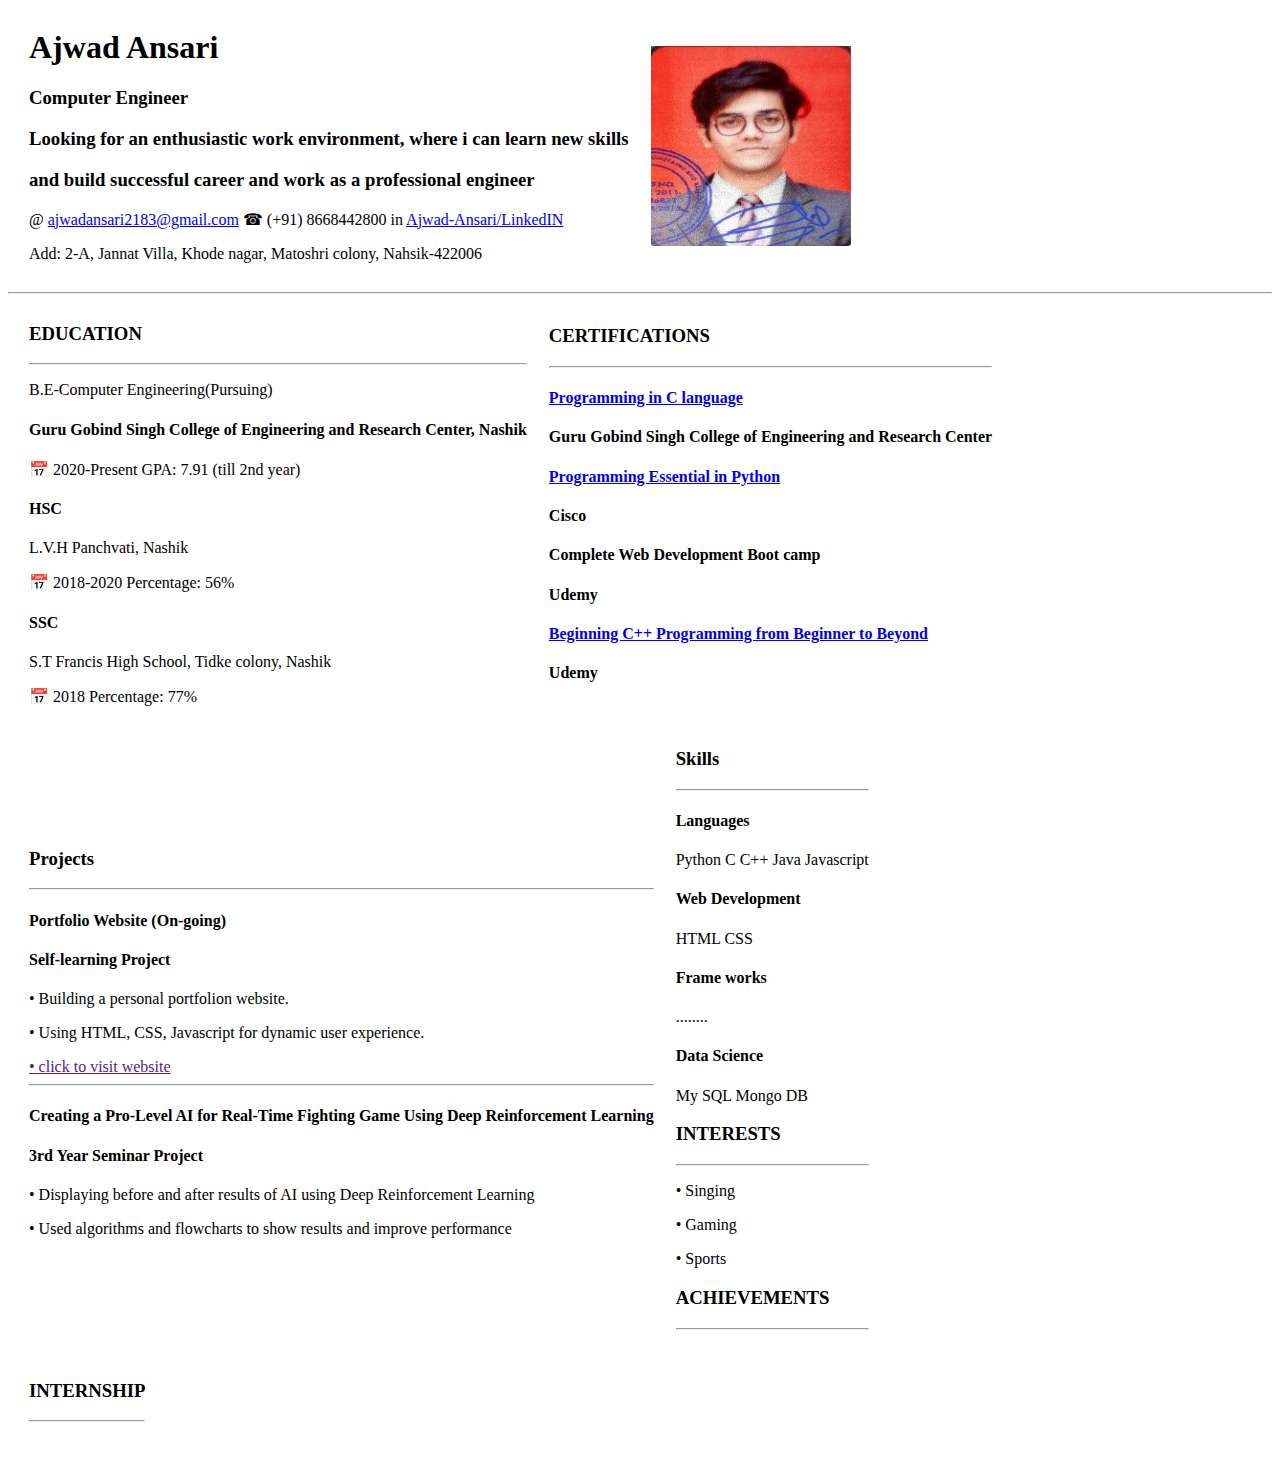
==== Ajwad Portfolio.html @ 962dc4ae "Add files via upload" ====
<html>
    <head>
        <title>Ajwad's Personal site</title>
        <link rel="icon" href="favicon.ico?v=2">
    </head>

    <link rel="stylesheet" href="C:\Users\ajwad\OneDrive\Desktop\Ajwad Programming\Web Development udemy\css\styles.css">

    <body>
        <table cellspacing="20">
            <tr>
                <td>
                    <h1>Ajwad Ansari</h1>
                    <h3>Computer Engineer</h3>
                    <h3>Looking for an enthusiastic work environment, where i can learn new skills <p> and build successful career and work as a professional engineer</p></h3>
                    <p>@ <a href = "https://mail.google.com/mail/u/0/#inbox"> ajwadansari2183@gmail.com</a>
                    ☎ (+91) 8668442800
                    in <a href = "https://www.linkedin.com/in/ajwad-ansari-5758a0248">Ajwad-Ansari/LinkedIN</a></p>
                    <p>Add: 2-A, Jannat Villa, Khode nagar, Matoshri colony, Nahsik-422006</p>
                </td>
                <td>
                    <img src="Adobe Scan 30 Jan 2023_1.jpg" alt="" width="200" height="200">
                </td>
            </tr>
        </table>
<hr>
        <table cellspacing="20">
            <tr>
                <td>
                    <h3>EDUCATION</h3>
                    <hr>
                    <P>B.E-Computer Engineering(Pursuing)</P>
                    <h4>Guru Gobind Singh College of Engineering and Research Center, Nashik</h4>
                    <p>📅 2020-Present             GPA: 7.91 (till 2nd year)</p>
                    <h4>HSC</h4>
                    <p>L.V.H Panchvati, Nashik</p>
                    <p>📅 2018-2020                Percentage: 56%</p>
                    <h4>SSC</h4>
                    <P>S.T Francis High School, Tidke colony, Nashik</P>
                    <P>📅 2018                     Percentage: 77%</P>
                </td>
                
                <td>
                    <h3>CERTIFICATIONS</h3>
                    <hr>                    
                    <h4><a href="file:///C:/Users/ajwad/OneDrive/Desktop/Ajwad%20Programming/Web%20Development%20udemy/Ajwad%20Website%20Resume/Certificate%20for%20_Ansari%20Mohammad%20Ajwad%20Husai..._%20for%20_Guru%20Gobind%20Singh%20College%20o..._.pdf">Programming in C language</a></h4>
                    <h4>Guru Gobind Singh College of Engineering and Research Center</h4>
                    
                    <h4><a href="file:///C:/Users/ajwad/OneDrive/Desktop/Ajwad%20Programming/Web%20Development%20udemy/Ajwad%20Website%20Resume/Mohammad%20AjwadAnsari-Python-Batch1-certificate.pdf">Programming Essential in Python</a></h4>
                    <h4>Cisco</h4>

                    <h4>Complete Web Development Boot camp</h4>
                    <h4>Udemy</h4>

                    <h4><a href="file:///C:/Users/ajwad/OneDrive/Desktop/Ajwad%20Programming/Web%20Development%20udemy/Ajwad%20Website%20Resume/UC-9185f6a8-4e78-4716-9d9b-265fb9f29f1e.pdf">Beginning C++ Programming from Beginner to Beyond</a></h4>
                    <h4>Udemy</h4>
                </td>
            </tr>
        </table>
        <table cellspacing="20">
            <tr>
                <td>
                    <h3>Projects</h3>
                    <hr>
                    <h4>Portfolio Website (On-going)</h4>
                    <h4>Self-learning Project</h4>
                    <p>• Building a personal portfolion website.</p>
                    <p>• Using HTML, CSS, Javascript for dynamic user experience.</p>
                    <a href="">• click to visit website</a>
                    <hr>
                    <h4>Creating a Pro-Level AI for Real-Time Fighting Game Using Deep Reinforcement Learning</h4>
                    <h4>3rd Year Seminar Project</h4>
                    <p>• Displaying before and after results of AI using Deep Reinforcement Learning</p>
                    <p>• Used algorithms and flowcharts to show results and improve performance</p>
                </td>
                <td>
                    <h3>Skills</h3>
                    <hr>
                    <h4>Languages</h4>
                    <p>Python  C  C++  Java  Javascript </p>
                    <h4>Web Development</h4>
                    <p>HTML  CSS</p>
                    <h4>Frame works</h4>
                    <p>........</p>
                    <h4>Data Science</h4>
                    <p>My SQL  Mongo DB</p>
                    <h3>INTERESTS</h3>
                    <hr>
                    <p>• Singing</p>
                    <p>• Gaming</p>
                    <p>• Sports</p>
                    <h3>ACHIEVEMENTS</h3>
                    <hr>
                </td>
            </tr>        
        </table>
        <table cellspacing="20">
            <tr>
                <td><h3>INTERNSHIP</h3>
                <hr>
                </td>
            </tr>
        </table>
    </body>    
</html>
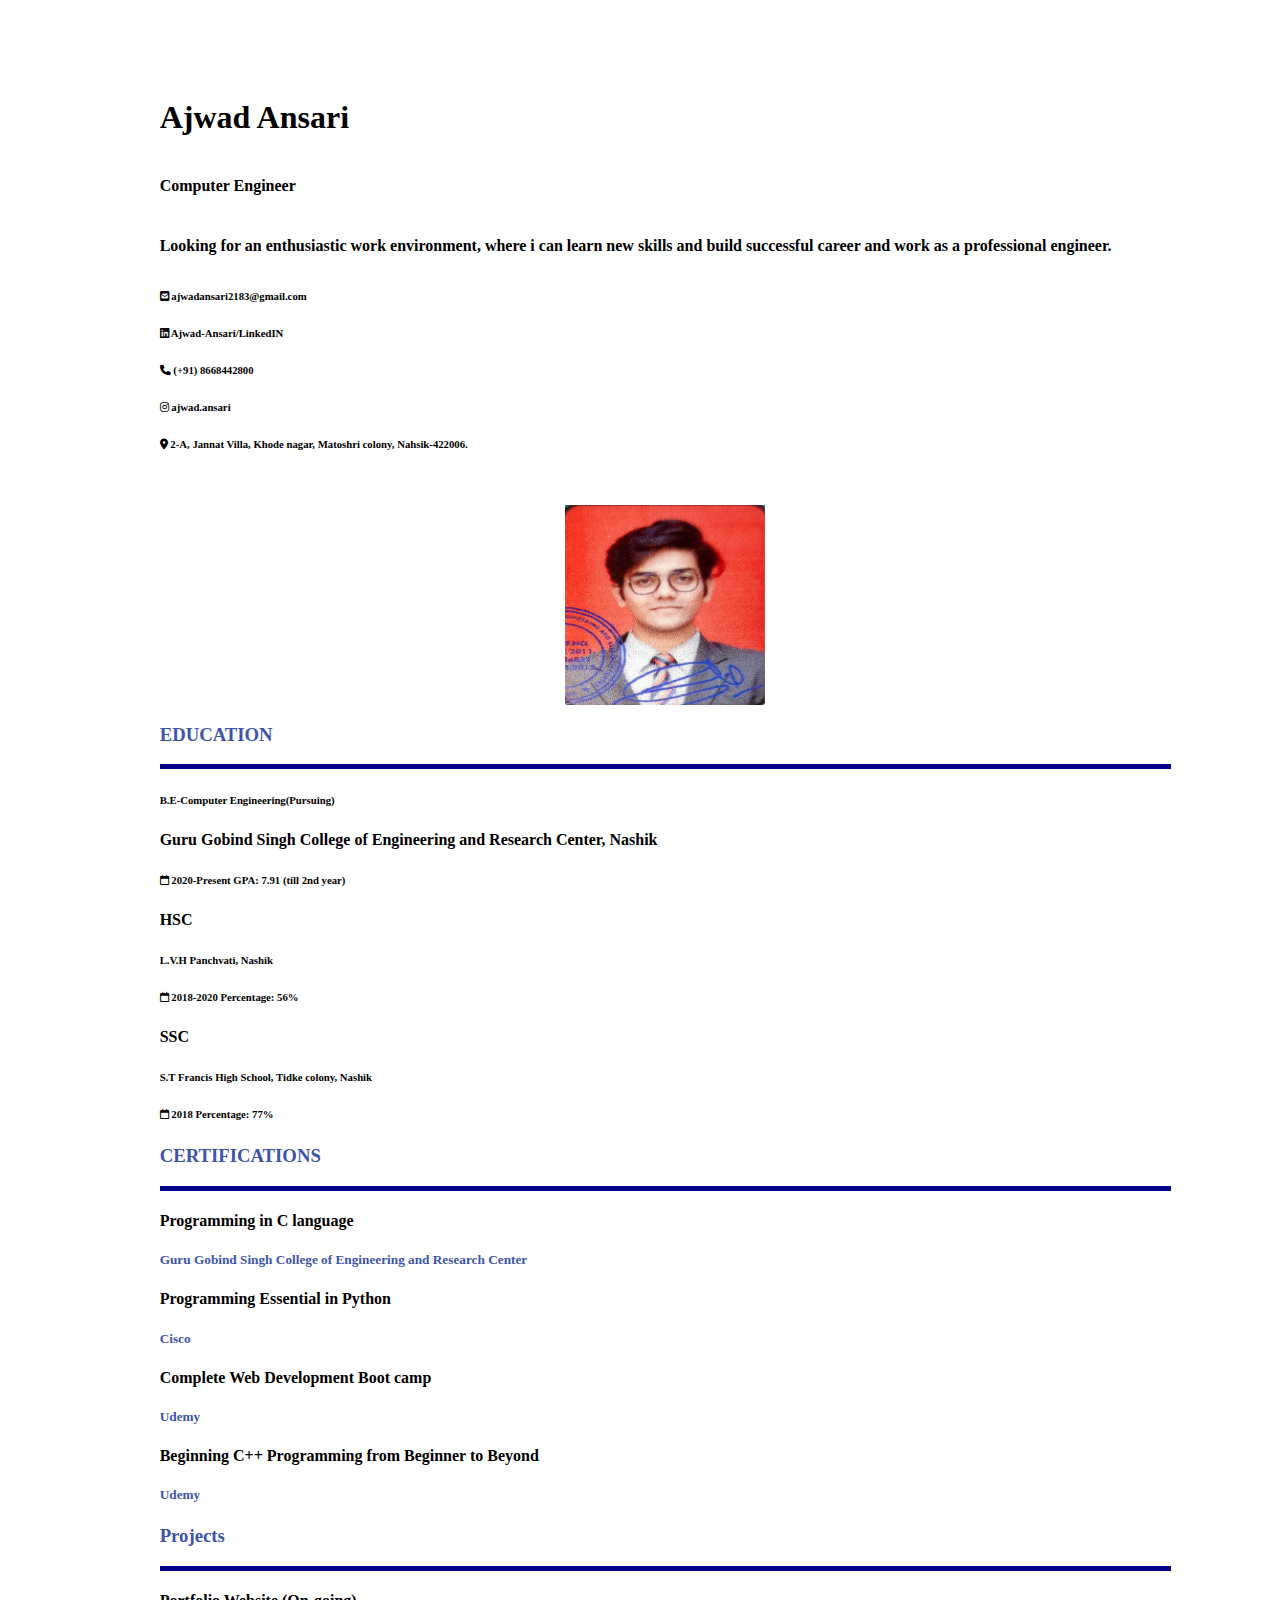
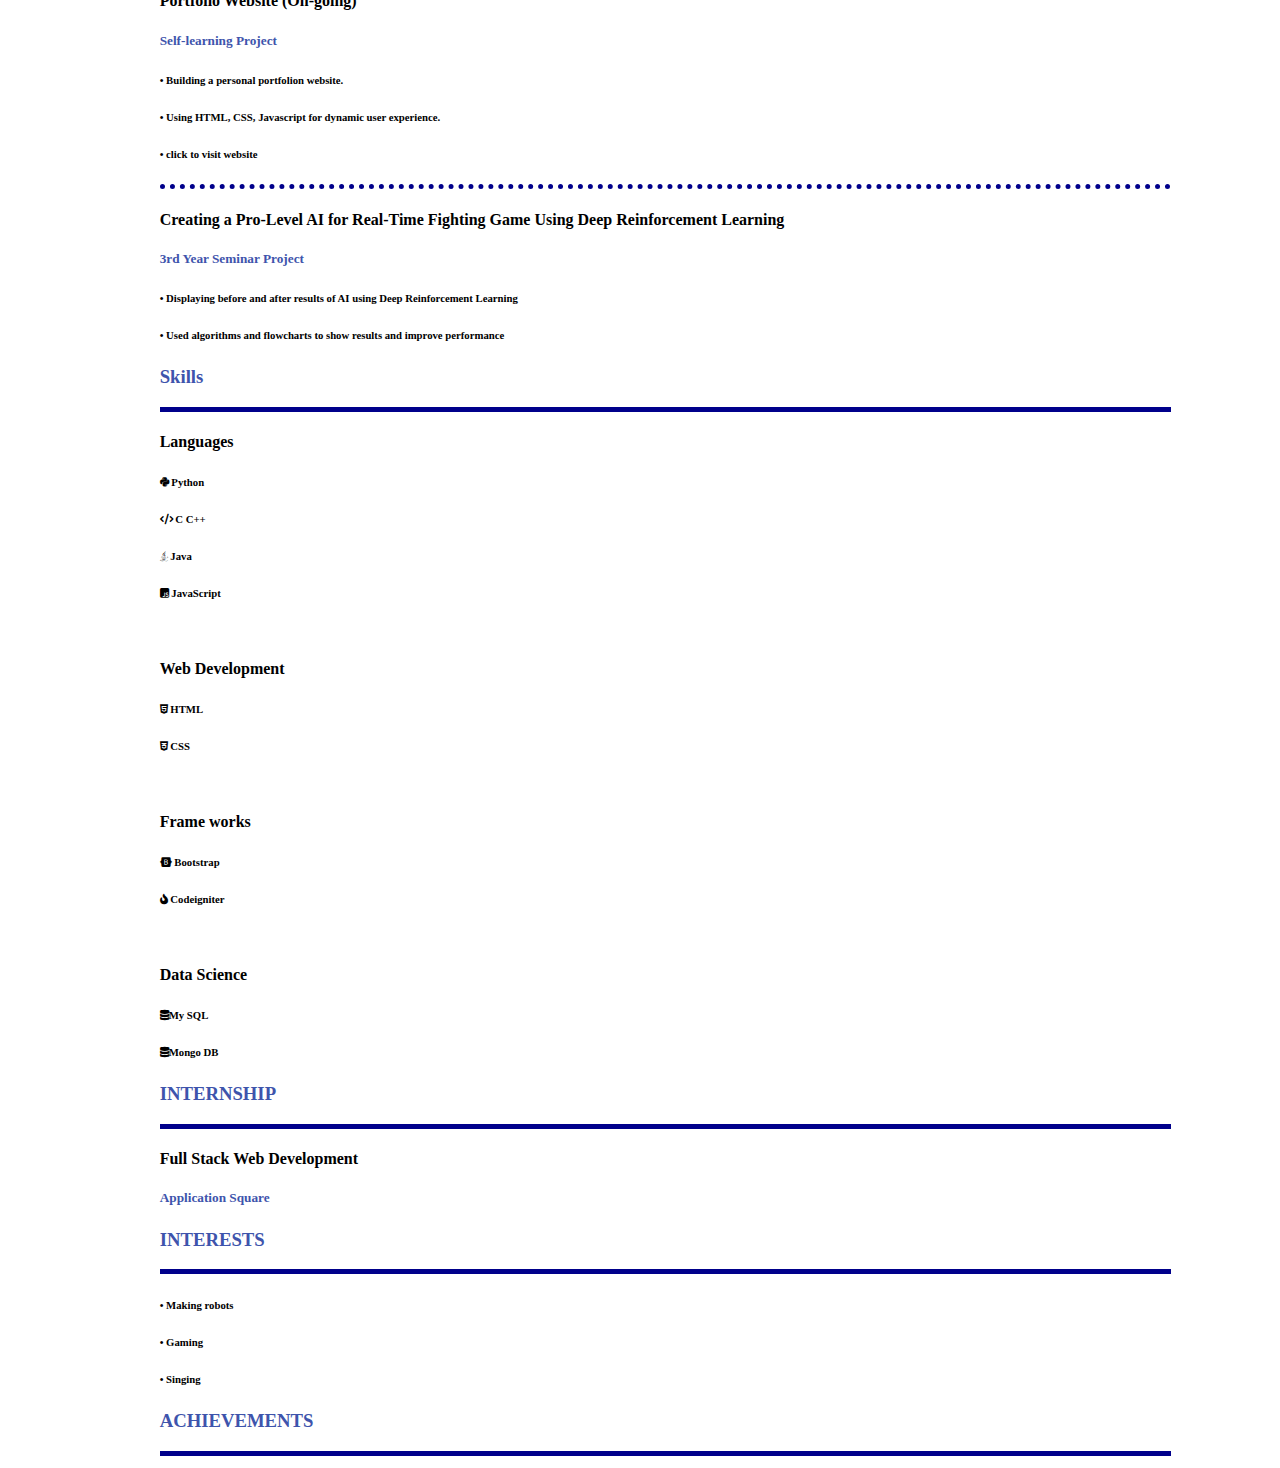
==== commit 53cfd594: "Add files via upload" ====
--- a/Ajwad Portfolio.html
+++ b/Ajwad Portfolio.html
@@ -1,105 +1,169 @@
 <html>
     <head>
         <title>Ajwad's Personal site</title>
+        <!-- Title icon link -->
         <link rel="icon" href="favicon.ico?v=2">
+
+        <!-- Bootstrap -->
+        <link href="https://cdn.jsdelivr.net/npm/bootstrap@5.3.0-alpha1/dist/css/bootstrap.min.css" rel="stylesheet" integrity="sha384-GLhlTQ8iRABdZLl6O3oVMWSktQOp6b7In1Zl3/Jr59b6EGGoI1aFkw7cmDA6j6gD" crossorigin="anonymous">
+
+        <!-- Flaticon -->
+        <link rel="stylesheet" href="https://cdnjs.cloudflare.com/ajax/libs/font-awesome/6.3.0/css/all.min.css">
     </head>
 
-    <link rel="stylesheet" href="C:\Users\ajwad\OneDrive\Desktop\Ajwad Programming\Web Development udemy\css\styles.css">
+    <link rel="stylesheet" href="styles1.css">
 
     <body>
-        <table cellspacing="20">
-            <tr>
-                <td>
-                    <h1>Ajwad Ansari</h1>
-                    <h3>Computer Engineer</h3>
-                    <h3>Looking for an enthusiastic work environment, where i can learn new skills <p> and build successful career and work as a professional engineer</p></h3>
-                    <p>@ <a href = "https://mail.google.com/mail/u/0/#inbox"> ajwadansari2183@gmail.com</a>
-                    ☎ (+91) 8668442800
-                    in <a href = "https://www.linkedin.com/in/ajwad-ansari-5758a0248">Ajwad-Ansari/LinkedIN</a></p>
-                    <p>Add: 2-A, Jannat Villa, Khode nagar, Matoshri colony, Nahsik-422006</p>
-                </td>
-                <td>
-                    <img src="Adobe Scan 30 Jan 2023_1.jpg" alt="" width="200" height="200">
-                </td>
-            </tr>
-        </table>
-<hr>
-        <table cellspacing="20">
-            <tr>
-                <td>
+        <script src="https://cdn.jsdelivr.net/npm/bootstrap@5.3.0-alpha1/dist/js/bootstrap.bundle.min.js" integrity="sha384-w76AqPfDkMBDXo30jS1Sgez6pr3x5MlQ1ZAGC+nuZB+EYdgRZgiwxhTBTkF7CXvN" crossorigin="anonymous"></script>
+        
+        <!-- Profile section -->
+        <section id = profile>
+            <table>
+                <div class="row" >
+                    <div class="col profile_col">
+                        <h1 class="name">Ajwad Ansari</h1>
+                        <h4 class="course">Computer Engineer</h4>
+                        <h4 class="description">Looking for an enthusiastic work environment, where i can learn new skills and build successful career and work as a professional engineer.</h4>
+                        <div class="row">
+                            <div class="col">
+                                <h6><i class="fa-solid fa-square-envelope"></i><a class="mail" href = "https://mail.google.com/mail/u/0/#inbox"> ajwadansari2183@gmail.com </a></h6>
+                                <h6><i class="fa-brands fa-linkedin"></i><a class="linkedin" href = "https://www.linkedin.com/in/ajwad-ansari-5758a0248"> Ajwad-Ansari/LinkedIN</a></h6>
+                            </div>
+                            <div class="col">
+                                <h6 class="phone"><i class="fa-solid fa-phone"></i> (+91) 8668442800</p>
+                                <h6><i class="fa-brands fa-instagram"></i><a class="insta" href="https://www.instagram.com/ajwad.ansari/"> ajwad.ansari</a></h6>
+                            </div>
+                            <h6><i class="fa-solid fa-location-dot"></i> 2-A, Jannat Villa, Khode nagar, Matoshri colony, Nahsik-422006.</h6>
+                        </div>
+                    </div>
+                    <div class="col img_col">
+                        <img class="image" src="Adobe Scan 30 Jan 2023_1.jpg" alt="">
+                    </div>
+                </div>   
+                <!-- <hr class="profile_hr">  -->
+            </table>
+        </section>
+        
+    <!-- Education Certifications -->
+        
+        <section id="mid_section">
+            <div class="row">
+                <div class="col col-lg-6">
                     <h3>EDUCATION</h3>
                     <hr>
-                    <P>B.E-Computer Engineering(Pursuing)</P>
+                    <h6>B.E-Computer Engineering(Pursuing)</h6>
                     <h4>Guru Gobind Singh College of Engineering and Research Center, Nashik</h4>
-                    <p>📅 2020-Present             GPA: 7.91 (till 2nd year)</p>
+                    <h6><i class="fa-regular fa-calendar"></i> 2020-Present GPA: 7.91 (till 2nd year)</h6>
                     <h4>HSC</h4>
-                    <p>L.V.H Panchvati, Nashik</p>
-                    <p>📅 2018-2020                Percentage: 56%</p>
+                    <h6>L.V.H Panchvati, Nashik</h6>
+                    <h6><i class="fa-regular fa-calendar"></i> 2018-2020 Percentage: 56%</h6>
                     <h4>SSC</h4>
-                    <P>S.T Francis High School, Tidke colony, Nashik</P>
-                    <P>📅 2018                     Percentage: 77%</P>
-                </td>
-                
-                <td>
+                    <h6>S.T Francis High School, Tidke colony, Nashik</h6>
+                    <h6><i class="fa-regular fa-calendar"></i> 2018 Percentage: 77%</h6>
+                </div>
+                <div class="col col-lg-6">
                     <h3>CERTIFICATIONS</h3>
                     <hr>                    
                     <h4><a href="file:///C:/Users/ajwad/OneDrive/Desktop/Ajwad%20Programming/Web%20Development%20udemy/Ajwad%20Website%20Resume/Certificate%20for%20_Ansari%20Mohammad%20Ajwad%20Husai..._%20for%20_Guru%20Gobind%20Singh%20College%20o..._.pdf">Programming in C language</a></h4>
-                    <h4>Guru Gobind Singh College of Engineering and Research Center</h4>
-                    
+                    <h5 class="certifications">Guru Gobind Singh College of Engineering and Research Center</h5>                
                     <h4><a href="file:///C:/Users/ajwad/OneDrive/Desktop/Ajwad%20Programming/Web%20Development%20udemy/Ajwad%20Website%20Resume/Mohammad%20AjwadAnsari-Python-Batch1-certificate.pdf">Programming Essential in Python</a></h4>
-                    <h4>Cisco</h4>
+                    <h5 class="certifications">Cisco</h5>
+                    <h4>Complete Web Development Boot camp</h4>
+                    <h5 class="certifications">Udemy</h5>
+                    <h4><a href="file:///C:/Users/ajwad/OneDrive/Desktop/Ajwad%20Programming/Web%20Development%20udemy/Ajwad%20Website%20Resume/UC-9185f6a8-4e78-4716-9d9b-265fb9f29f1e.pdf">Beginning C++ Programming from Beginner to Beyond</a></h4>
+                    <h5 class="certifications">Udemy</h5>
+                </div>      
+            </div>
+        </section>
 
-                    <h4>Complete Web Development Boot camp</h4>
-                    <h4>Udemy</h4>
+<!-- Projects skills -->
 
-                    <h4><a href="file:///C:/Users/ajwad/OneDrive/Desktop/Ajwad%20Programming/Web%20Development%20udemy/Ajwad%20Website%20Resume/UC-9185f6a8-4e78-4716-9d9b-265fb9f29f1e.pdf">Beginning C++ Programming from Beginner to Beyond</a></h4>
-                    <h4>Udemy</h4>
-                </td>
-            </tr>
-        </table>
-        <table cellspacing="20">
-            <tr>
-                <td>
+        <section id="project_skills">
+            <div class="row">
+                <div class="col">
                     <h3>Projects</h3>
                     <hr>
                     <h4>Portfolio Website (On-going)</h4>
-                    <h4>Self-learning Project</h4>
-                    <p>• Building a personal portfolion website.</p>
-                    <p>• Using HTML, CSS, Javascript for dynamic user experience.</p>
-                    <a href="">• click to visit website</a>
-                    <hr>
+                    <h5>Self-learning Project</h5>
+                    <h6>• Building a personal portfolion website.</h6>
+                    <h6>• Using HTML, CSS, Javascript for dynamic user experience.</h6>
+                    <h6><a href="">• click to visit website</a></h6>
+                    <hr class="project_hr">
                     <h4>Creating a Pro-Level AI for Real-Time Fighting Game Using Deep Reinforcement Learning</h4>
-                    <h4>3rd Year Seminar Project</h4>
-                    <p>• Displaying before and after results of AI using Deep Reinforcement Learning</p>
-                    <p>• Used algorithms and flowcharts to show results and improve performance</p>
-                </td>
-                <td>
+                    <h5>3rd Year Seminar Project</h5>
+                    <h6>• Displaying before and after results of AI using Deep Reinforcement Learning</h6>
+                    <h6>• Used algorithms and flowcharts to show results and improve performance</h6>
+                </div>
+                <div class="col">
                     <h3>Skills</h3>
                     <hr>
                     <h4>Languages</h4>
-                    <p>Python  C  C++  Java  Javascript </p>
+                    <div class="">
+                        <div class="row language">
+                            <div class="col col-lg-3 skills">
+                                <h6><i class="fa-brands fa-python"></i> Python </h6>
+                            </div>
+                            <div class="col col-lg-3 skills">
+                                <h6><i class="fa-solid fa-code"></i> C  C++ </h6>
+                            </div>
+                            <div class="col col-lg-3 skills">
+                                <h6><i class="fa-brands fa-java"></i> Java</h6>
+                            </div>
+                            <div class="col col-lg-3 skills">
+                                <h6><i class="fa-brands fa-square-js"></i> JavaScript</h6>
+                            </div>
+                        </div> 
+                    </div>
                     <h4>Web Development</h4>
-                    <p>HTML  CSS</p>
+                    <div class="row web">
+                        <div class="col col-md-6 skills">
+                            <h6><i class="fa-brands fa-html5"></i> HTML</h6>
+                        </div>
+                        <div class="col col-md-6 skills">
+                            <h6><i class="fa-brands fa-css3-alt"></i> CSS</h6>
+                        </div>
+                    </div>                    
                     <h4>Frame works</h4>
-                    <p>........</p>
+                    <div class="row framework">
+                        <div class="col col-md-6 col-md-12 skills">
+                            <h6><i class="fa-brands fa-bootstrap"></i> Bootstrap</h6>
+                        </div>
+                        <div class="col col-md-6 col-md-12 skills">
+                            <h6><i class="fa-solid fa-fire-flame-curved"></i> Codeigniter</h6>
+                        </div>
+                    </div>
                     <h4>Data Science</h4>
-                    <p>My SQL  Mongo DB</p>
+                    <div class="row">
+                        <div class="col col-lg-6 skills">
+                            <h6><i class="fa-solid fa-database"></i>My SQL</h6>
+                        </div>
+                        <div class="col col-lg-6 skills">
+                            <h6><i class="fa-solid fa-database"></i>Mongo DB</h6>
+                        </div>
+                    </div>
+                </div>
+            </div>
+        </section>       
+        
+<!-- Internship achivement section -->
+        <section id="internship_achievement">
+            <div class="row">
+                <div class="col">
+                    <h3>INTERNSHIP</h3>
+                    <hr>
+                    <h4>Full Stack Web Development</h4>
+                    <h5>Application Square</h5>
+                </div>
+                <div class="col">
                     <h3>INTERESTS</h3>
                     <hr>
-                    <p>• Singing</p>
-                    <p>• Gaming</p>
-                    <p>• Sports</p>
+                    <h6>• Making robots</h6>
+                    <h6>• Gaming</h6>
+                    <h6>• Singing</h6>
                     <h3>ACHIEVEMENTS</h3>
                     <hr>
-                </td>
-            </tr>        
-        </table>
-        <table cellspacing="20">
-            <tr>
-                <td><h3>INTERNSHIP</h3>
-                <hr>
-                </td>
-            </tr>
-        </table>
+                </div>
+            </div>
+        </section>
     </body>    
 </html>--- a/styles1.css
+++ b/styles1.css
@@ -0,0 +1,90 @@
+/* body{
+    background-color: #DAE2B6;    
+    line-height: 2.5rem;
+} */
+
+hr{
+    
+    border-color: darkblue;
+    border-style: solid none none none;
+    border-width: 5px;
+}
+
+h3{
+    color: #3E54AC;
+}
+
+h5{
+    color: #3E54AC;
+}
+
+a{
+    text-decoration: none ;
+    color: black;
+}
+
+a:hover{
+    color: red;
+}
+
+/* Profile section */
+
+#profile{    
+    margin: 7% 0% 1% 12%;
+    width: 80%;
+}
+
+.img_col{
+    padding: 3% 0 0 ;
+    text-align: center;    
+}
+
+.image{
+    height: 200px;
+    width: 200px;
+}
+
+.profile_hr{
+    margin-top: 2%;
+}
+
+.name, .course, .description{
+    padding: 1% 0 1% 0;
+}
+
+.certifications{
+    color: #3E54AC;
+}
+
+/* Education Certifications */
+
+#mid_section{
+    margin: 0% 0% 1% 12%;
+    width: 80%;    
+}
+
+/* Projects skills */
+
+#project_skills{
+    margin: 0% 0% 1% 12%;
+    width: 80%; 
+}
+
+.project_hr{
+    border-style: dotted none none none;
+}
+
+.skills{
+    width: 17%;    
+}
+
+.language, .web, .framework{
+    padding-bottom: 15px;    
+}
+
+/* Internship achivement section */
+
+#internship_achievement{
+    margin: 0% 0% 1% 12%;
+    width: 80%;
+}